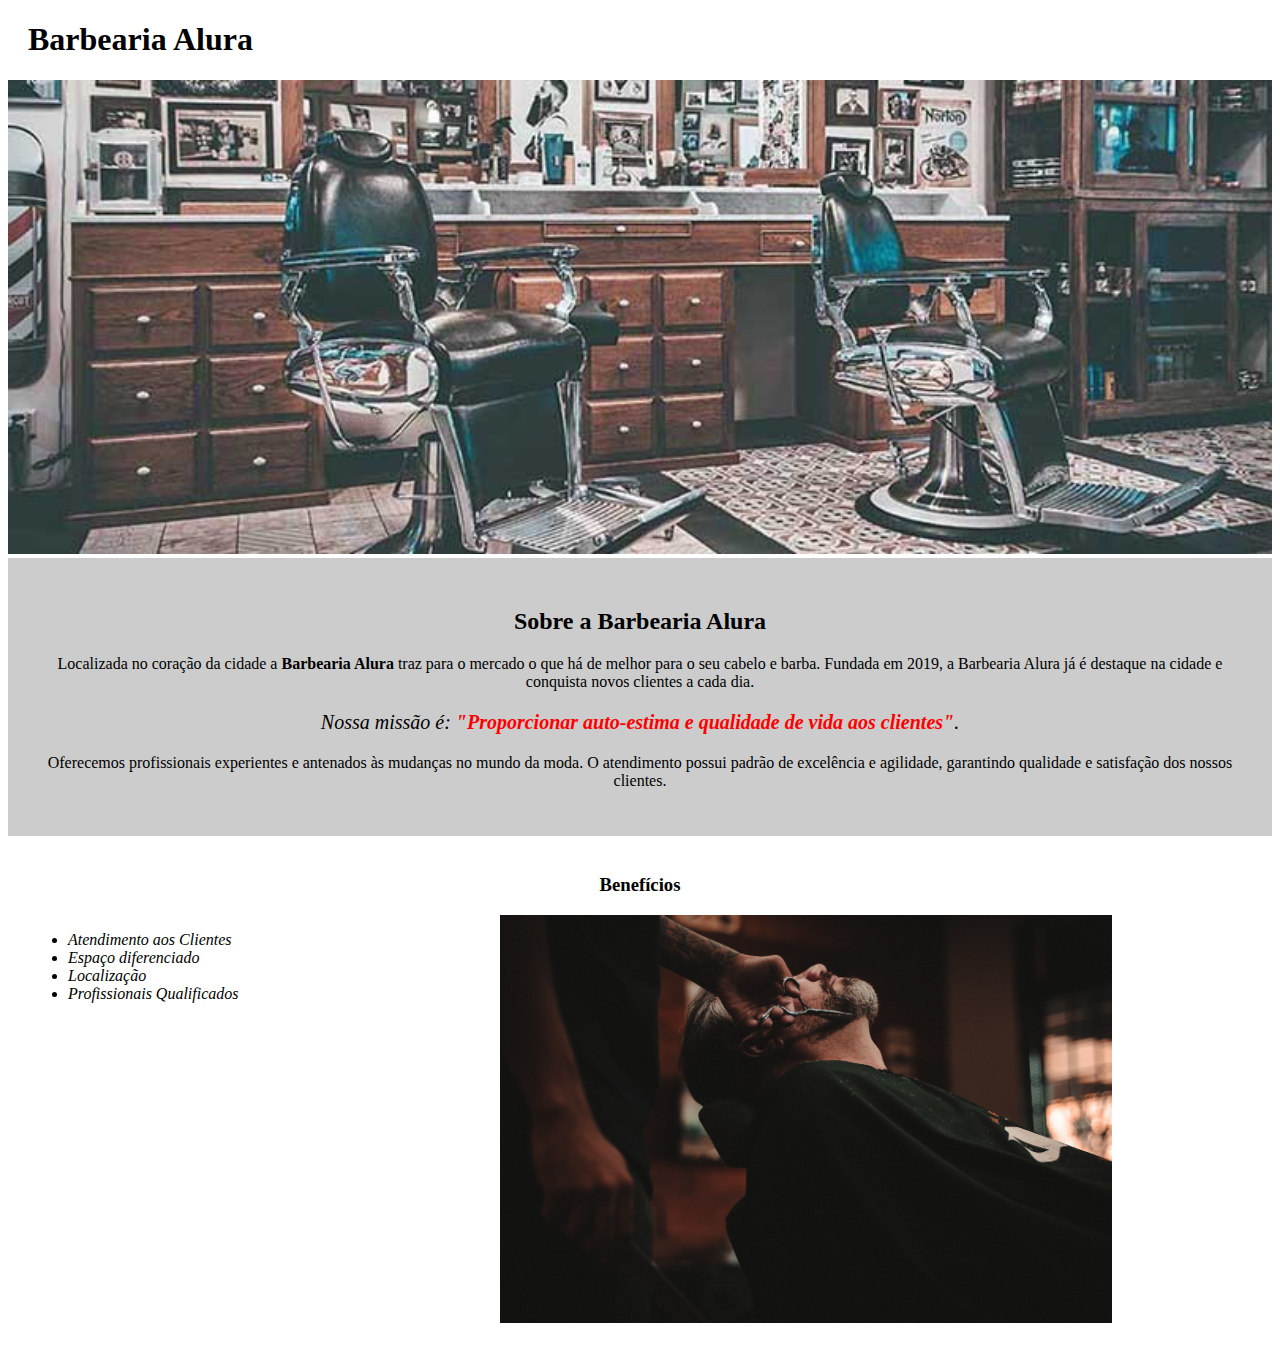
==== index.html @ 46bfe4bd "Add files via upload" ====
<!DOCTYPE html>
<html lang="pt-br">
	<head>
		<meta charset="UTF-8">
		<title>Barbearia Alura</title>
		<link rel="stylesheet" href="style.css">
	</head>

	<body>
		<header>
			<h1 class="titulo-principal">Barbearia Alura</h1>
		</header>
		<img id="banner" src="banner.jpg">
		<div class="principal">
			<h2 class="titulo-centralizado">Sobre a Barbearia Alura</h2>
	 
			<p>Localizada no coração da cidade a <strong>Barbearia Alura</strong> traz para o mercado o que há de melhor para o seu cabelo e barba. Fundada em 2019, a Barbearia Alura já é destaque na cidade e conquista novos clientes a cada dia.</p>

			<p id="missao"><em>Nossa missão é: <strong>"Proporcionar auto-estima e qualidade de vida aos clientes"</strong>.</em></p>

			<p>Oferecemos profissionais experientes e antenados às mudanças no mundo da moda. O atendimento possui padrão de excelência e agilidade, garantindo qualidade e satisfação dos nossos clientes.</p>
		</div>

		<div class="beneficios">
			<h3 class="titulo-centralizado">Benefícios</h3>

			<ul>
				<li class="itens">Atendimento aos Clientes</li>
				<li class="itens">Espaço diferenciado</li>
				<li class="itens">Localização</li>
				<li class="itens">Profissionais Qualificados</li>
			</ul>

			<img src="beneficios.jpg" class="imagembeneficios">
		</div>
	</body>
</html>
---- style.css ----
#banner {
	width:100%;
}

.principal{
	background: #CCCCCC;
	padding: 30px;
}

.titulo-principal {
	padding-left: 20px;
}

.titulo-centralizado {
	text-align: center
}

p {
	text-align: center;
}

#missao {
	font-size: 20px
}

em strong {
	color: #FF0000;
}

.itens {
	font-style: italic
}

.beneficios {
	background: #FFFFFF;
	padding: 20px;
}

ul {
	display: inline-block;
	vertical-align: top;
	width: 20%;
	margin-right: 15%;
}

.imagembeneficios {
	width: 50%;
}
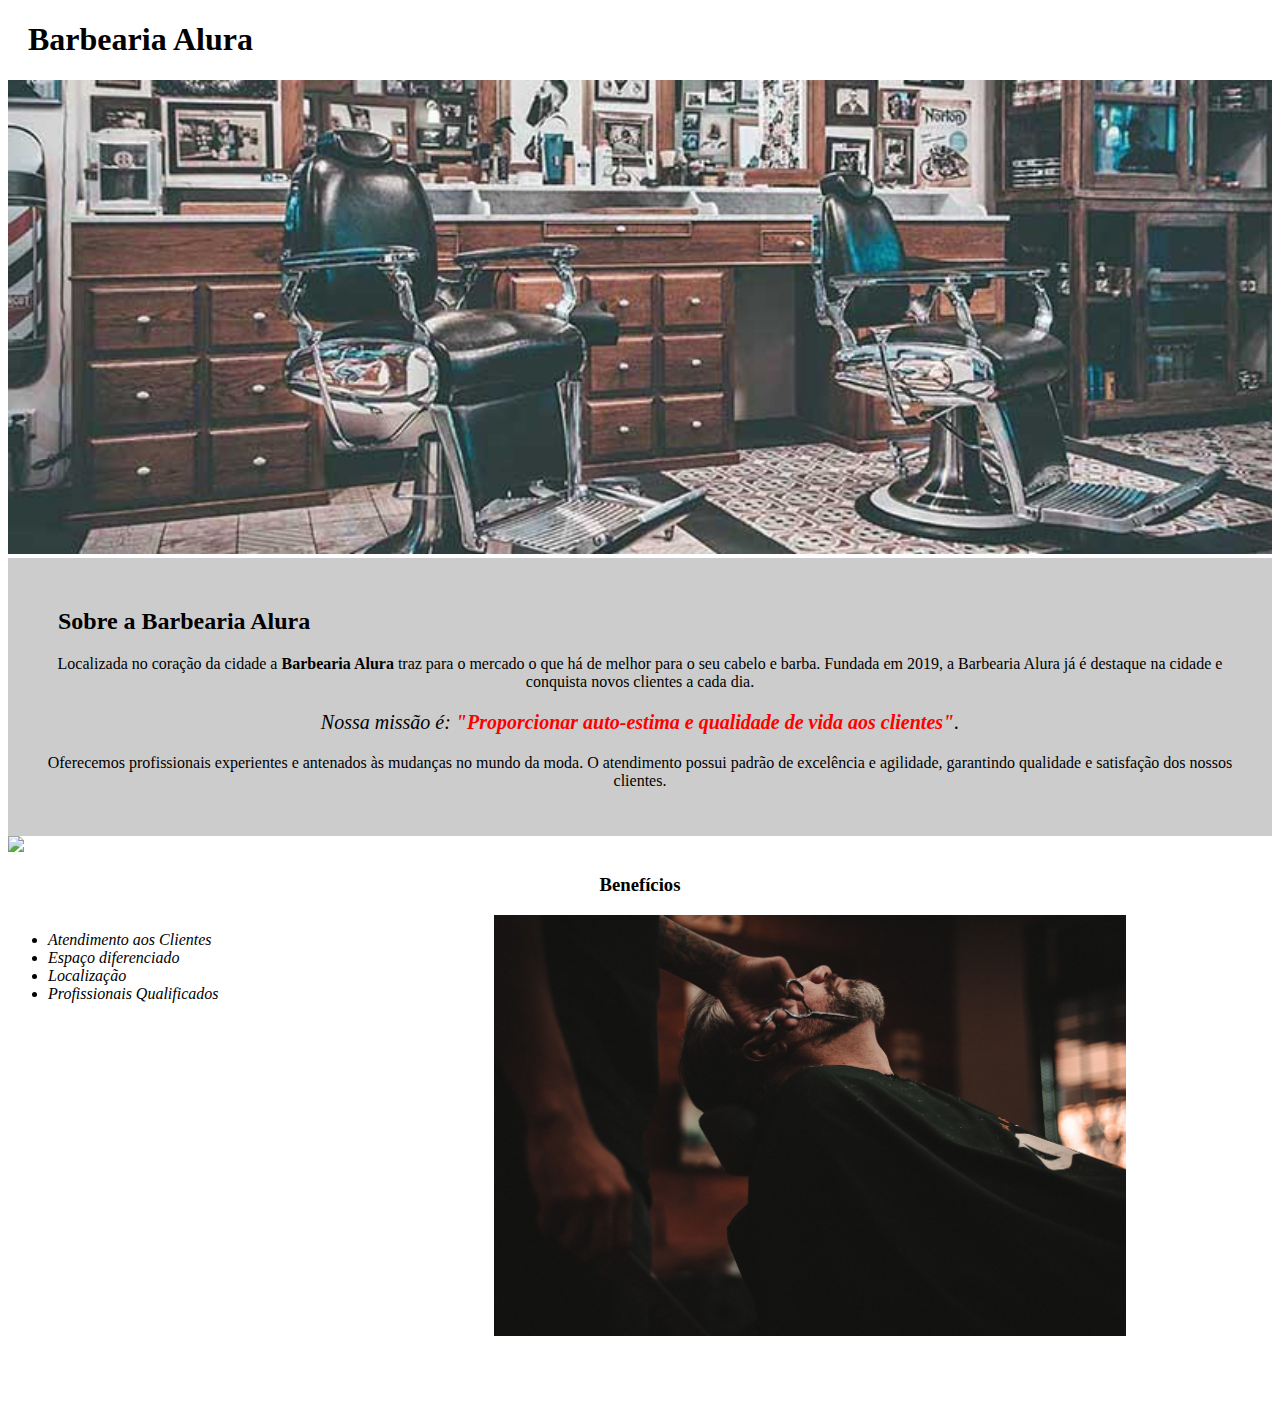
==== commit 21a47540: "." ====
--- a/index.html
+++ b/index.html
@@ -12,7 +12,7 @@
 		</header>
 		<img id="banner" src="banner.jpg">
 		<div class="principal">
-			<h2 class="titulo-centralizado">Sobre a Barbearia Alura</h2>
+			<h2 class="titulo-principal">Sobre a Barbearia Alura</h2>
 	 
 			<p>Localizada no coração da cidade a <strong>Barbearia Alura</strong> traz para o mercado o que há de melhor para o seu cabelo e barba. Fundada em 2019, a Barbearia Alura já é destaque na cidade e conquista novos clientes a cada dia.</p>
 
@@ -20,8 +20,8 @@
 
 			<p>Oferecemos profissionais experientes e antenados às mudanças no mundo da moda. O atendimento possui padrão de excelência e agilidade, garantindo qualidade e satisfação dos nossos clientes.</p>
 		</div>
-
-		<div class="beneficios">
+        <img class="banner" src="banner.jpg>"
+		<section class="beneficios">
 			<h3 class="titulo-centralizado">Benefícios</h3>
 
 			<ul>
@@ -33,5 +33,9 @@
 
 			<img src="beneficios.jpg" class="imagembeneficios">
 		</div>
+		<footer>
+			<img scr="logo-branco.png">
+			<P class="copyright">&copy; criado por Yasmim - 2025</P> 
+			</footer>
 	</body>
 </html>--- a/style.css
+++ b/style.css
@@ -1,3 +1,5 @@
+@import url(produtos.css);
+
 #banner {
 	width:100%;
 }
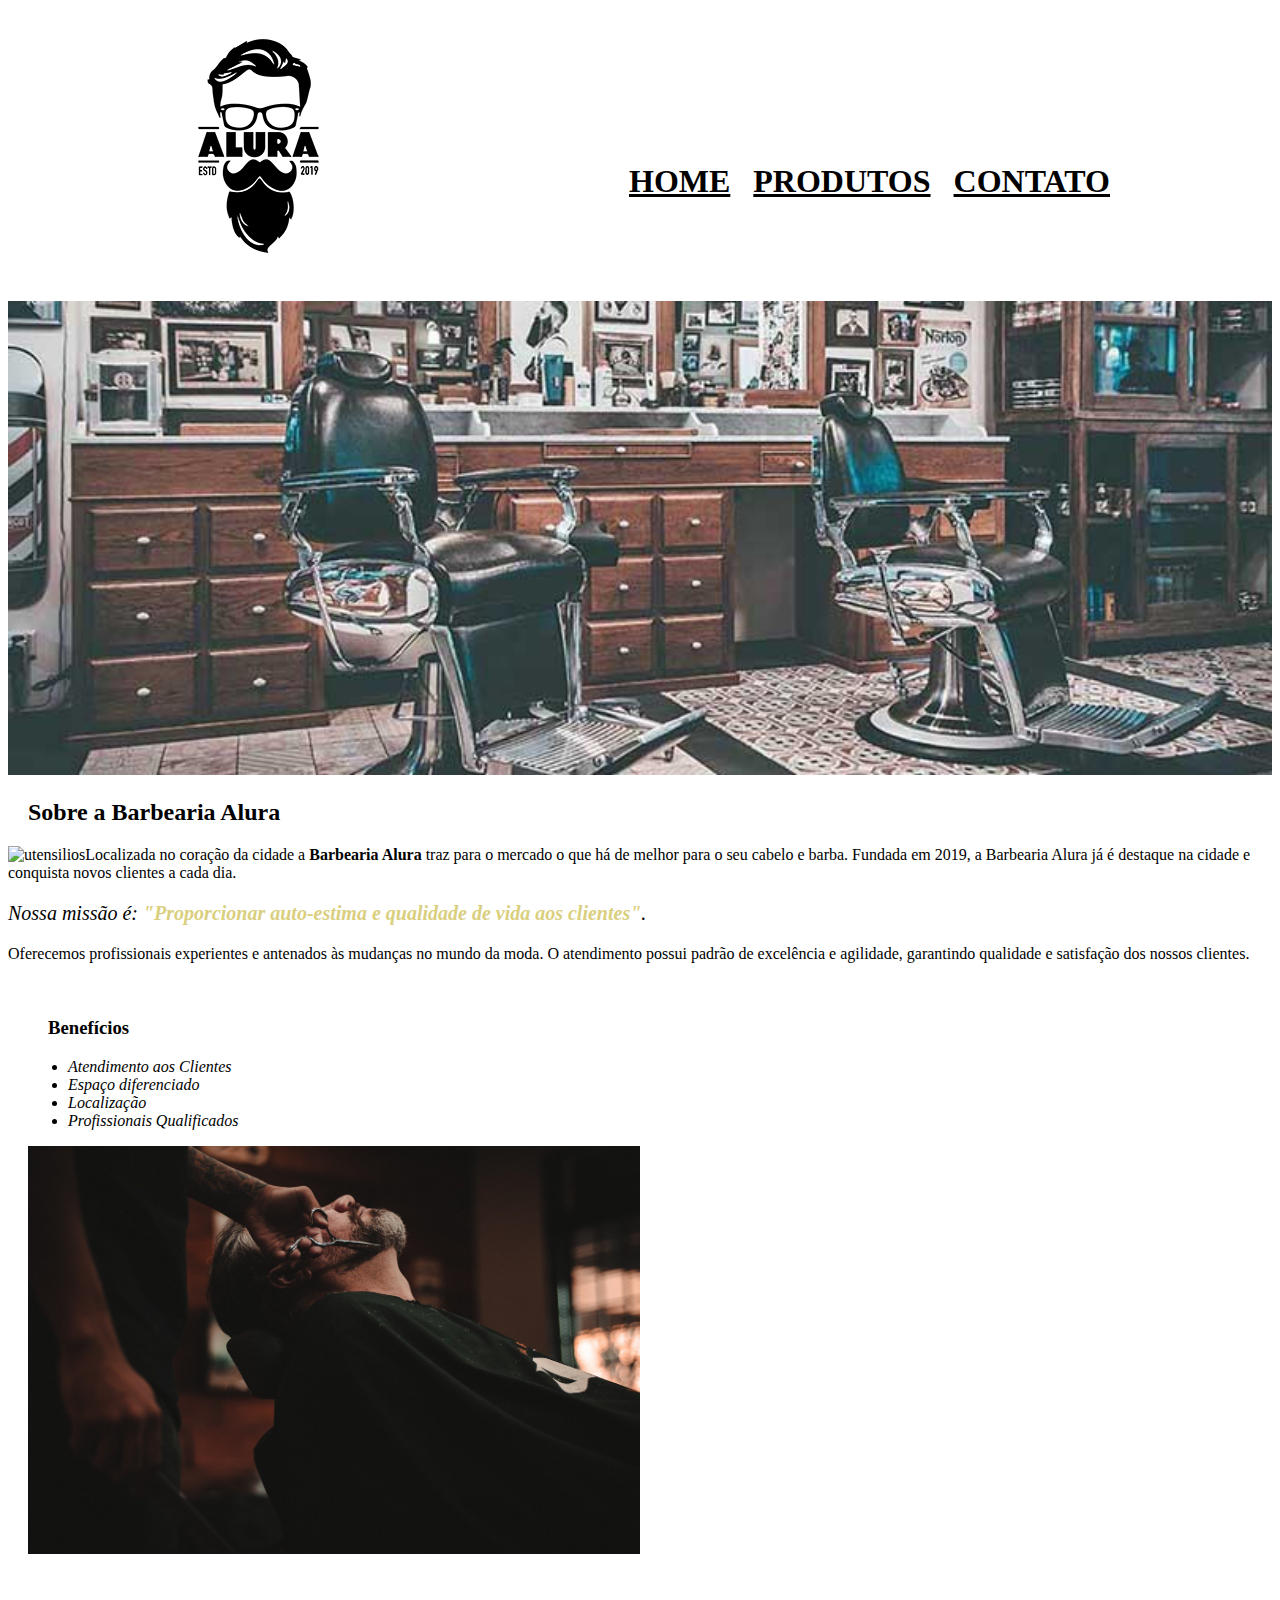
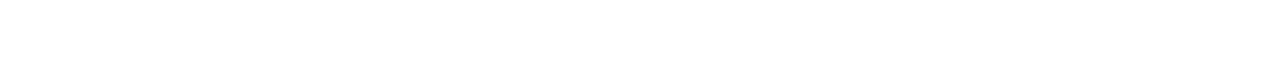
==== commit 2ce1d8e0: "." ====
--- a/index.html
+++ b/index.html
@@ -8,21 +8,36 @@
 
 	<body>
 		<header>
-			<h1 class="titulo-principal">Barbearia Alura</h1>
+		<div class="caixa">
+			<h1><img src="logo.png"</h1>
+
+			<nav>
+				<ul>
+					<li><a href="index.html">Home</a></li>
+					<li><a href="index.html">Produtos</a></li>
+					<li><a href="index.html">Contato</a></li>
+				</ul>
+			</nav>
+			</div>
 		</header>
+
 		<img id="banner" src="banner.jpg">
-		<div class="principal">
+
+		<main>
+			
+		<section class="principal">
 			<h2 class="titulo-principal">Sobre a Barbearia Alura</h2>
-	 
+	 <img class="utensilios" src="utensilios.jpg" alt="utensilios"
 			<p>Localizada no coração da cidade a <strong>Barbearia Alura</strong> traz para o mercado o que há de melhor para o seu cabelo e barba. Fundada em 2019, a Barbearia Alura já é destaque na cidade e conquista novos clientes a cada dia.</p>
 
 			<p id="missao"><em>Nossa missão é: <strong>"Proporcionar auto-estima e qualidade de vida aos clientes"</strong>.</em></p>
 
 			<p>Oferecemos profissionais experientes e antenados às mudanças no mundo da moda. O atendimento possui padrão de excelência e agilidade, garantindo qualidade e satisfação dos nossos clientes.</p>
-		</div>
-        <img class="banner" src="banner.jpg>"
+		</section>
+
+    
 		<section class="beneficios">
-			<h3 class="titulo-centralizado">Benefícios</h3>
+			<h3 class="titulo-principal">Benefícios</h3>
 
 			<ul>
 				<li class="itens">Atendimento aos Clientes</li>
@@ -32,7 +47,8 @@
 			</ul>
 
 			<img src="beneficios.jpg" class="imagembeneficios">
-		</div>
+		</section>
+	</main>
 		<footer>
 			<img scr="logo-branco.png">
 			<P class="copyright">&copy; criado por Yasmim - 2025</P> 
--- a/style.css
+++ b/style.css
@@ -4,21 +4,8 @@
 	width:100%;
 }
 
-.principal{
-	background: #CCCCCC;
-	padding: 30px;
-}
-
 .titulo-principal {
 	padding-left: 20px;
-}
-
-.titulo-centralizado {
-	text-align: center
-}
-
-p {
-	text-align: center;
 }
 
 #missao {
@@ -26,7 +13,7 @@
 }
 
 em strong {
-	color: #FF0000;
+	color: #dacf7e;
 }
 
 .itens {
@@ -38,13 +25,6 @@
 	padding: 20px;
 }
 
-ul {
-	display: inline-block;
-	vertical-align: top;
-	width: 20%;
-	margin-right: 15%;
-}
-
 .imagembeneficios {
 	width: 50%;
 }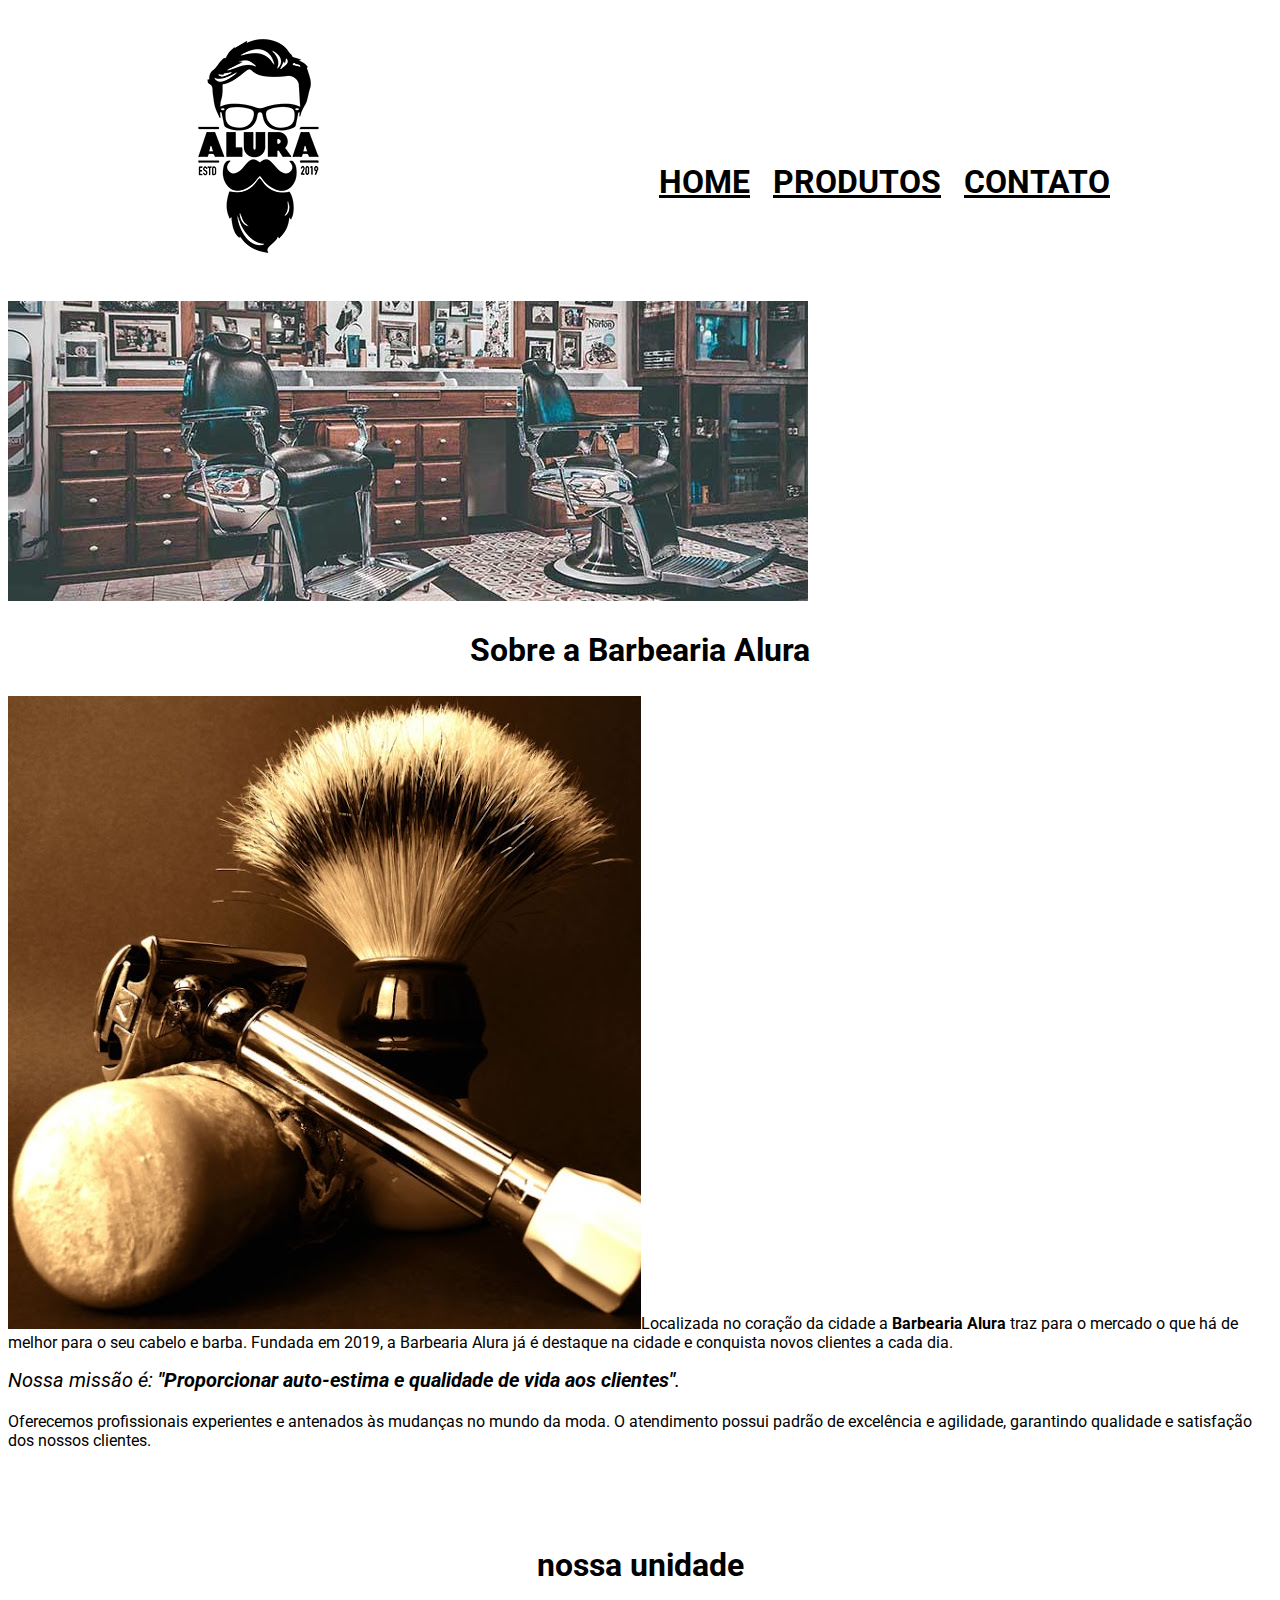
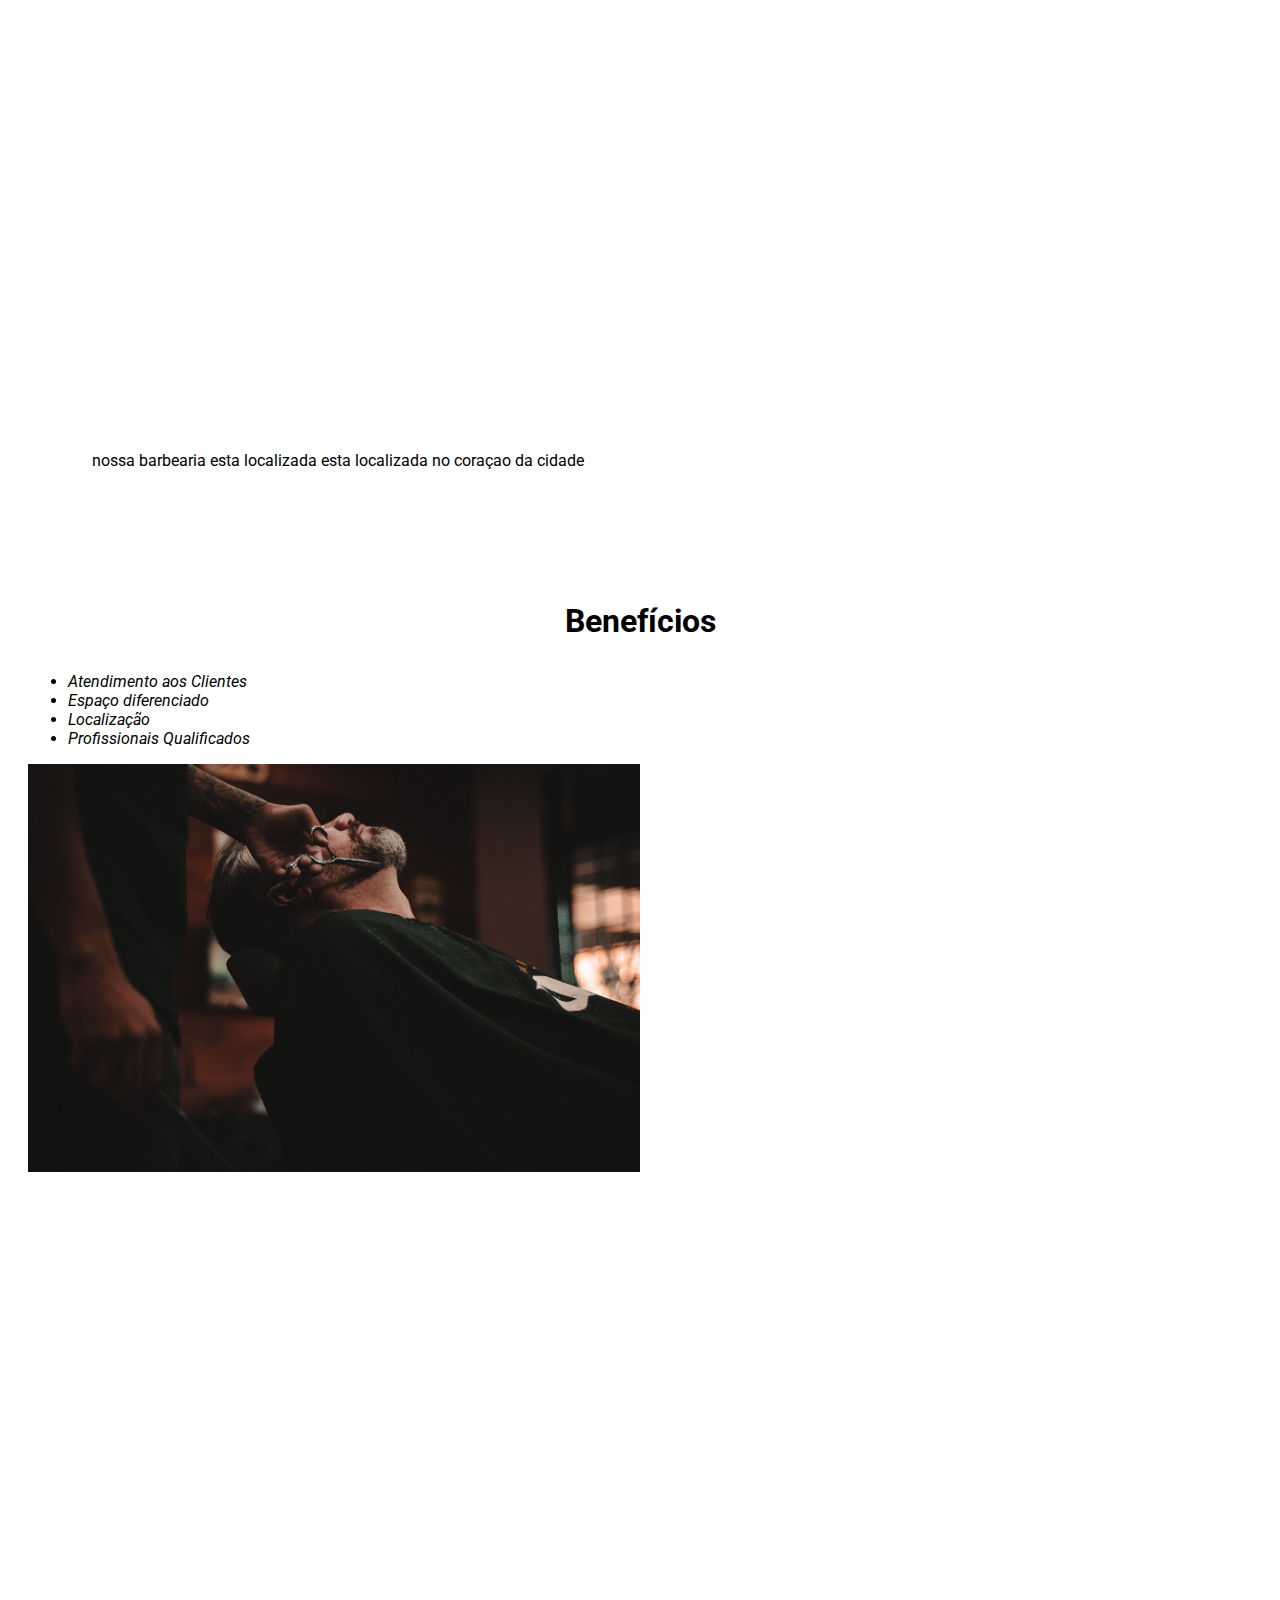
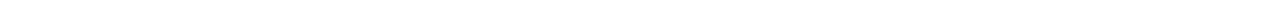
==== commit baa78c6f: "." ====
--- a/index.html
+++ b/index.html
@@ -3,7 +3,15 @@
 	<head>
 		<meta charset="UTF-8">
 		<title>Barbearia Alura</title>
+		<!--pre conexao da fonte-->
 		<link rel="stylesheet" href="style.css">
+		<link rel="stylesheet" href="style.css">
+		<!--fonte importada-->
+		<link rel="preconnect" href="https://fonts.googleapis.com">
+		<!-- estilos -->
+<link rel="preconnect" href="https://fonts.gstatic.com" crossorigin>
+<link href="https://fonts.googleapis.com/css2?family=Roboto:ital,wght@0,100..900;1,100..900&display=swap" rel="stylesheet">
+		
 	</head>
 
 	<body>
@@ -24,7 +32,6 @@
 		<img id="banner" src="banner.jpg">
 
 		<main>
-			
 		<section class="principal">
 			<h2 class="titulo-principal">Sobre a Barbearia Alura</h2>
 	 <img class="utensilios" src="utensilios.jpg" alt="utensilios"
@@ -34,8 +41,13 @@
 
 			<p>Oferecemos profissionais experientes e antenados às mudanças no mundo da moda. O atendimento possui padrão de excelência e agilidade, garantindo qualidade e satisfação dos nossos clientes.</p>
 		</section>
+<section class="mapa">
+	<h3 class="titulo-principal">nossa unidade</h3>
+	<P>nossa barbearia esta localizada esta localizada no coraçao da cidade <iframe src="https://www.google.com/maps/embed?pb=!1m18!1m12!1m3!1d3223.0524074650593!2d-115.19734252474443!3d36.1165809450659!2m3!1f0!2f0!3f0!3m2!1i1024!2i768!4f13.1!3m3!1m2!1s0x80c8c69ee4a524a7%3A0x6140623a5f6c0a6f!2sHaircutz%20Dont%20Lie%20Barbershop%20inside%20Gold%20Coast%20Casino!5e0!3m2!1spt-BR!2sbr!4v1743503957793!5m2!1spt-BR!2sbr" width="600" height="450" style="border:0;" allowfullscreen="" loading="lazy" referrerpolicy="no-referrer-when-downgrade"></iframe></P>
 
-    
+</section>
+
+
 		<section class="beneficios">
 			<h3 class="titulo-principal">Benefícios</h3>
 
@@ -45,11 +57,14 @@
 				<li class="itens">Localização</li>
 				<li class="itens">Profissionais Qualificados</li>
 			</ul>
+	
+			<img src="beneficios.jpg" class="imagembeneficios">
 
-			<img src="beneficios.jpg" class="imagembeneficios">
+			<div class="video"></div>
+			<iframe width="560" height="315" src="https://www.youtube.com/embed/wcVVXUV0YUY?si=FsuTn0OCregADVF-" title="YouTube video player" frameborder="0" allow="accelerometer; autoplay; clipboard-write; encrypted-media; gyroscope; picture-in-picture; web-share" referrerpolicy="strict-origin-when-cross-origin" allowfullscreen></iframe></div>
 		</section>
 	</main>
-		<footer>
+		<footer> 
 			<img scr="logo-branco.png">
 			<P class="copyright">&copy; criado por Yasmim - 2025</P> 
 			</footer>
--- a/style.css
+++ b/style.css
@@ -1,23 +1,47 @@
 @import url(produtos.css);
 
-#banner {
+body{
+	font-family: 'Roboto', sans-serif;
+}
+.banner {
 	width:100%;
 }
 
 .titulo-principal {
-	padding-left: 20px;
+	text-align: center;
+	font-size: 2em;
+	margin: 0 0 iem;
+	clear: left;
+}
+
+.principal p{
+margin: 0 0 1em;
+}
+
+.principal strong{
+	font-weight: bold;
+}
+
+.principal em{
+	font-style: italic;
 }
 
 #missao {
 	font-size: 20px
 }
 
-em strong {
-	color: #dacf7e;
+.utesilios {
+	width: 120px;
+	float: left;
+	margin: 0 0 20px 20px 0;
+}
+
+.imagembeneficios {
+	width: 50%;
 }
 
 .itens {
-	font-style: italic
+	font-style: italic;
 }
 
 .beneficios {
@@ -25,6 +49,17 @@
 	padding: 20px;
 }
 
-.imagembeneficios {
-	width: 50%;
-}+.mapa{
+	padding: 3em 0;
+}
+
+.mapa p{
+	margin: 0 0 2em;
+	text-align: center;
+}
+
+.video{
+	width: 500px;
+	margin: 1em auto;
+}
+
--- a/style.css
+++ b/style.css
@@ -1,23 +1,47 @@
 @import url(produtos.css);
 
-#banner {
+body{
+	font-family: 'Roboto', sans-serif;
+}
+.banner {
 	width:100%;
 }
 
 .titulo-principal {
-	padding-left: 20px;
+	text-align: center;
+	font-size: 2em;
+	margin: 0 0 iem;
+	clear: left;
+}
+
+.principal p{
+margin: 0 0 1em;
+}
+
+.principal strong{
+	font-weight: bold;
+}
+
+.principal em{
+	font-style: italic;
 }
 
 #missao {
 	font-size: 20px
 }
 
-em strong {
-	color: #dacf7e;
+.utesilios {
+	width: 120px;
+	float: left;
+	margin: 0 0 20px 20px 0;
+}
+
+.imagembeneficios {
+	width: 50%;
 }
 
 .itens {
-	font-style: italic
+	font-style: italic;
 }
 
 .beneficios {
@@ -25,6 +49,17 @@
 	padding: 20px;
 }
 
-.imagembeneficios {
-	width: 50%;
-}+.mapa{
+	padding: 3em 0;
+}
+
+.mapa p{
+	margin: 0 0 2em;
+	text-align: center;
+}
+
+.video{
+	width: 500px;
+	margin: 1em auto;
+}
+
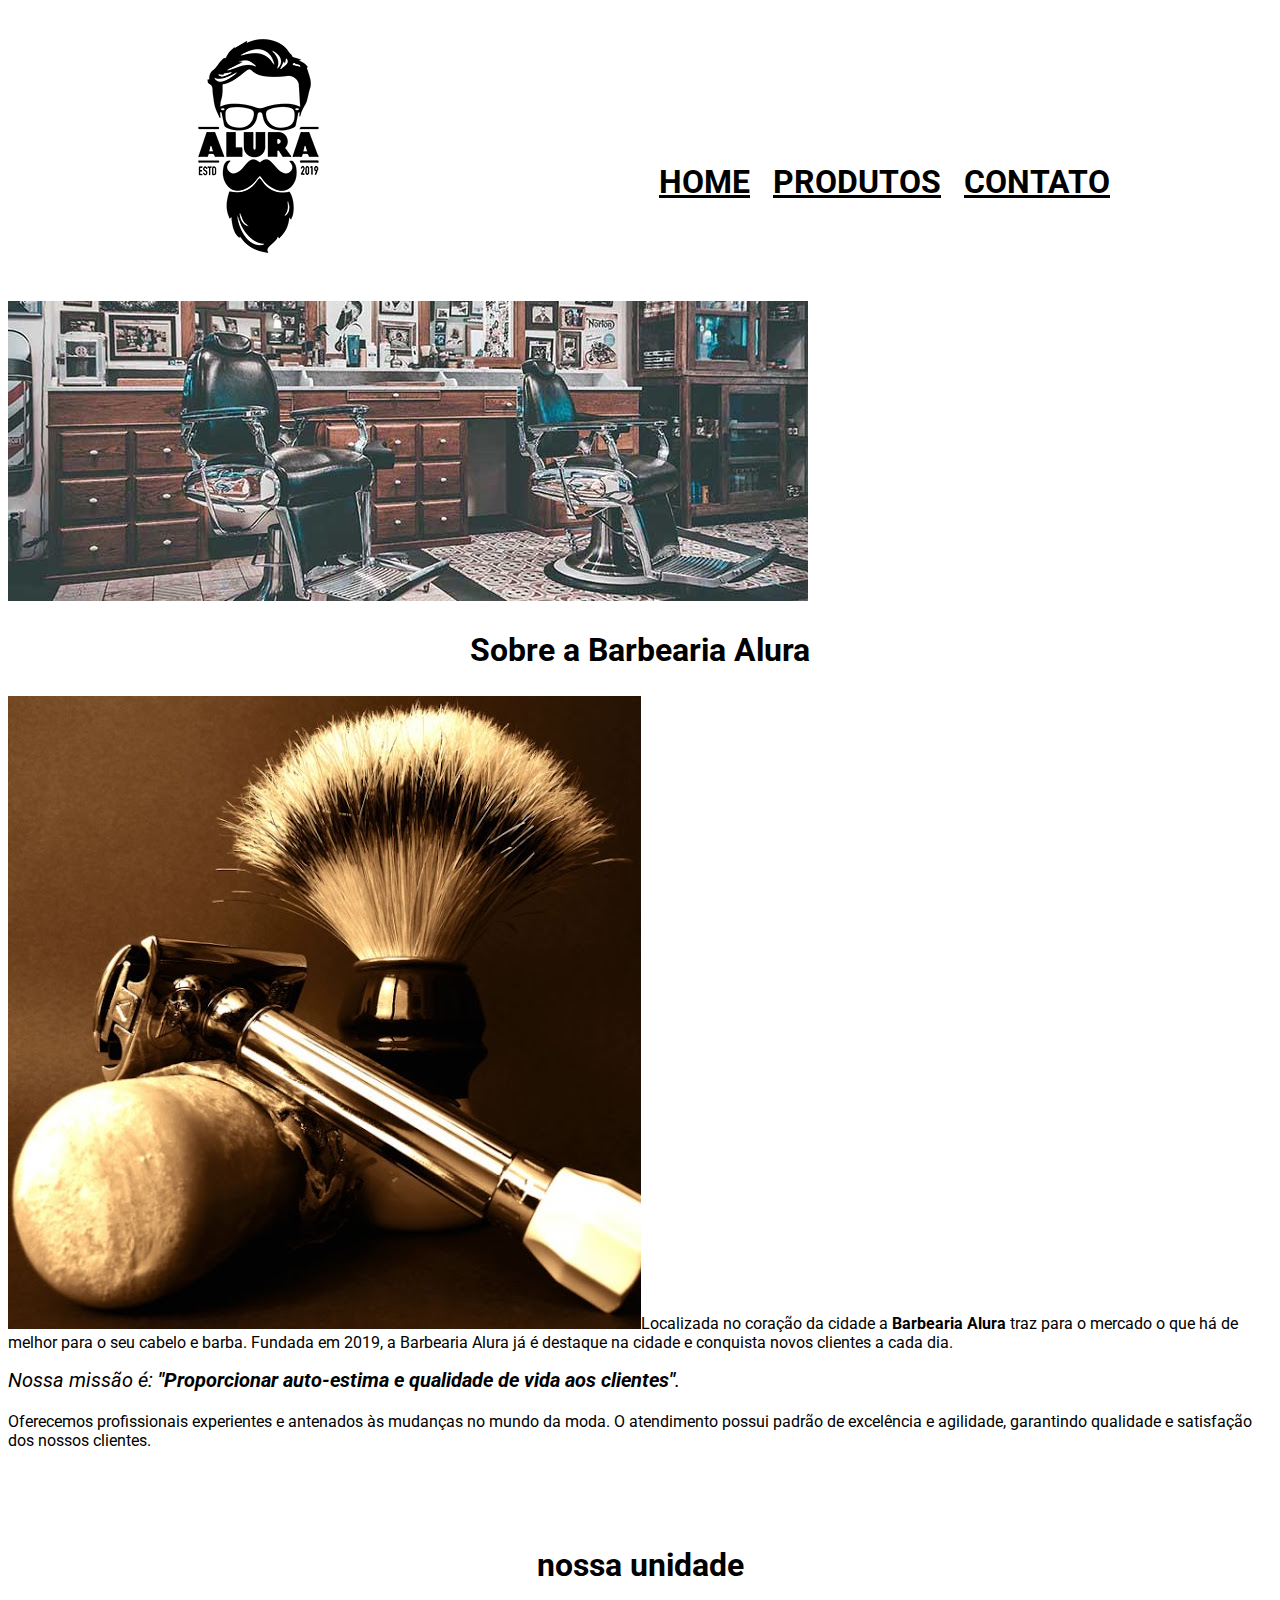
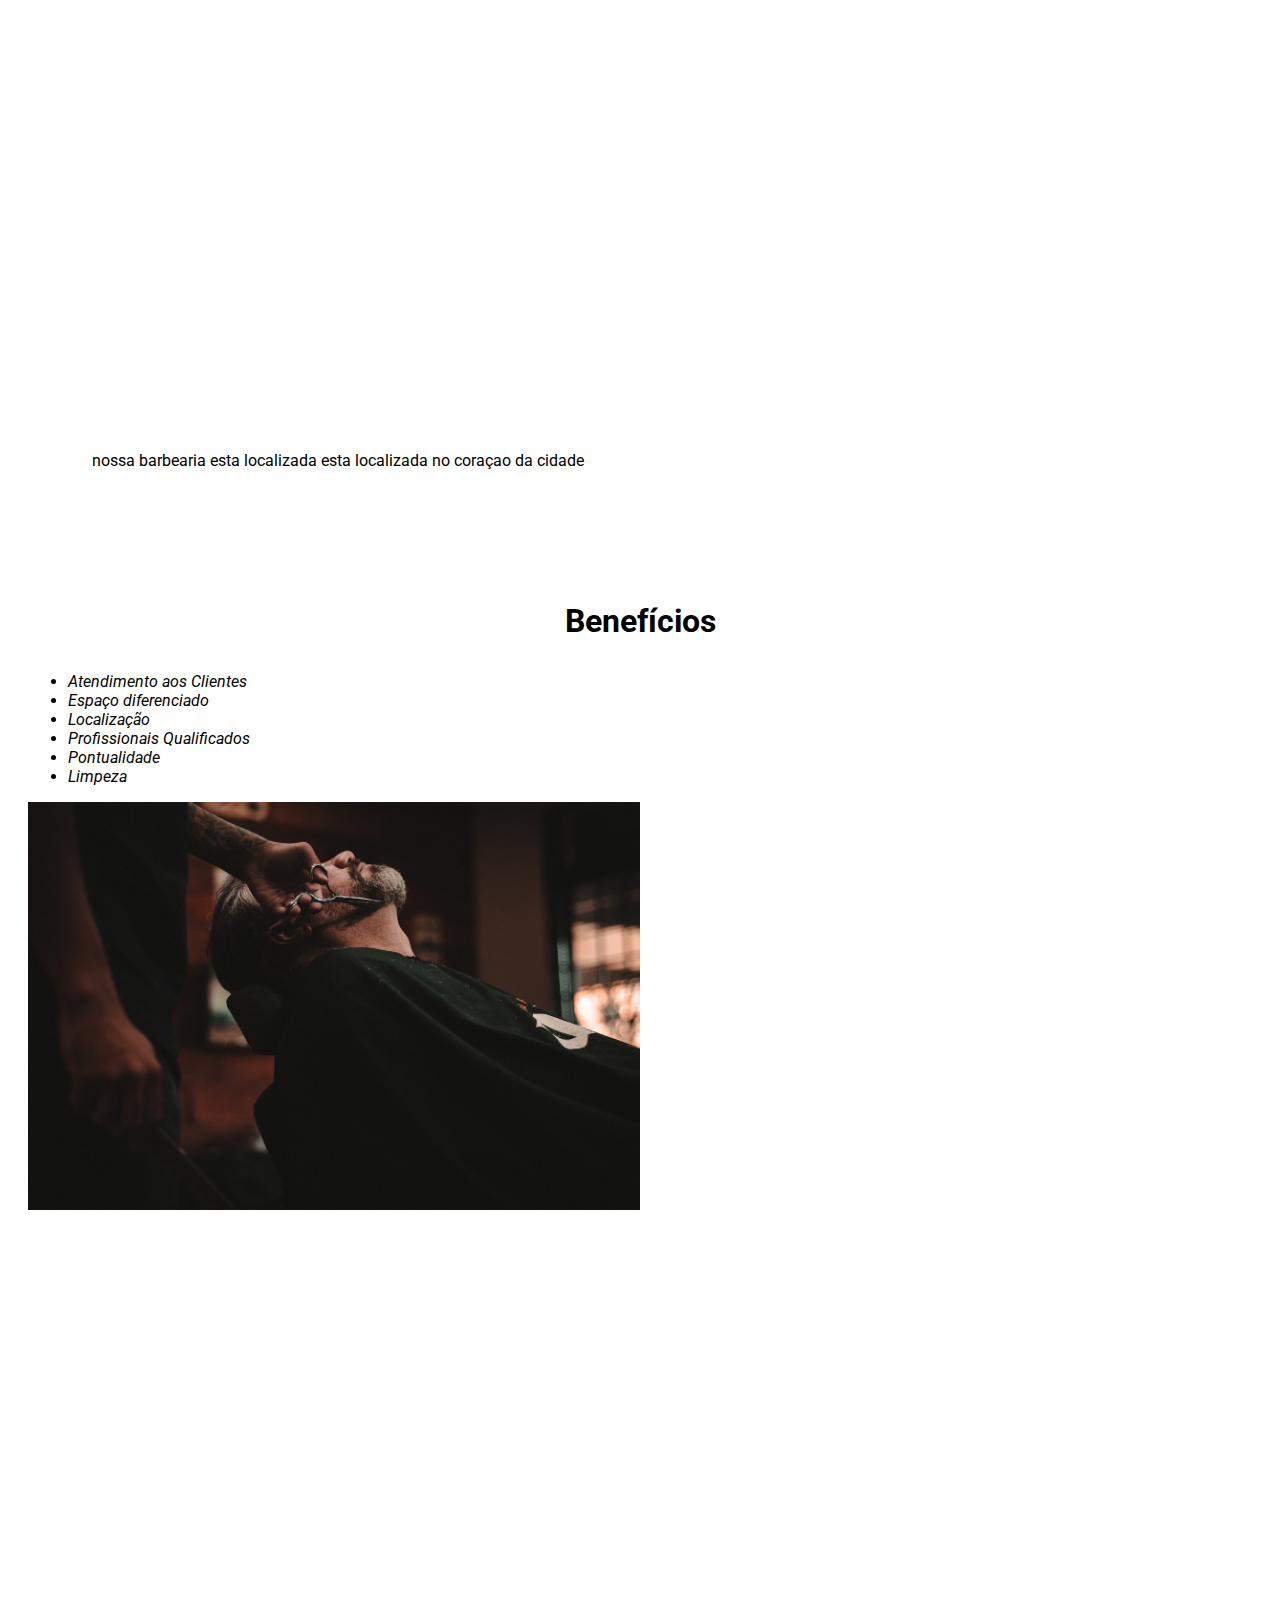
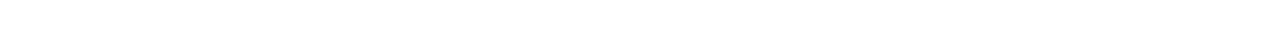
==== commit 9e447caa: "." ====
--- a/index.html
+++ b/index.html
@@ -50,16 +50,18 @@
 
 		<section class="beneficios">
 			<h3 class="titulo-principal">Benefícios</h3>
-
+<div class="lista-beneficios">
 			<ul>
 				<li class="itens">Atendimento aos Clientes</li>
 				<li class="itens">Espaço diferenciado</li>
 				<li class="itens">Localização</li>
 				<li class="itens">Profissionais Qualificados</li>
+				<li class="itens">Pontualidade</li>
+				<li class="itens">Limpeza</li>
 			</ul>
 	
 			<img src="beneficios.jpg" class="imagembeneficios">
-
+		</div>
 			<div class="video"></div>
 			<iframe width="560" height="315" src="https://www.youtube.com/embed/wcVVXUV0YUY?si=FsuTn0OCregADVF-" title="YouTube video player" frameborder="0" allow="accelerometer; autoplay; clipboard-write; encrypted-media; gyroscope; picture-in-picture; web-share" referrerpolicy="strict-origin-when-cross-origin" allowfullscreen></iframe></div>
 		</section>
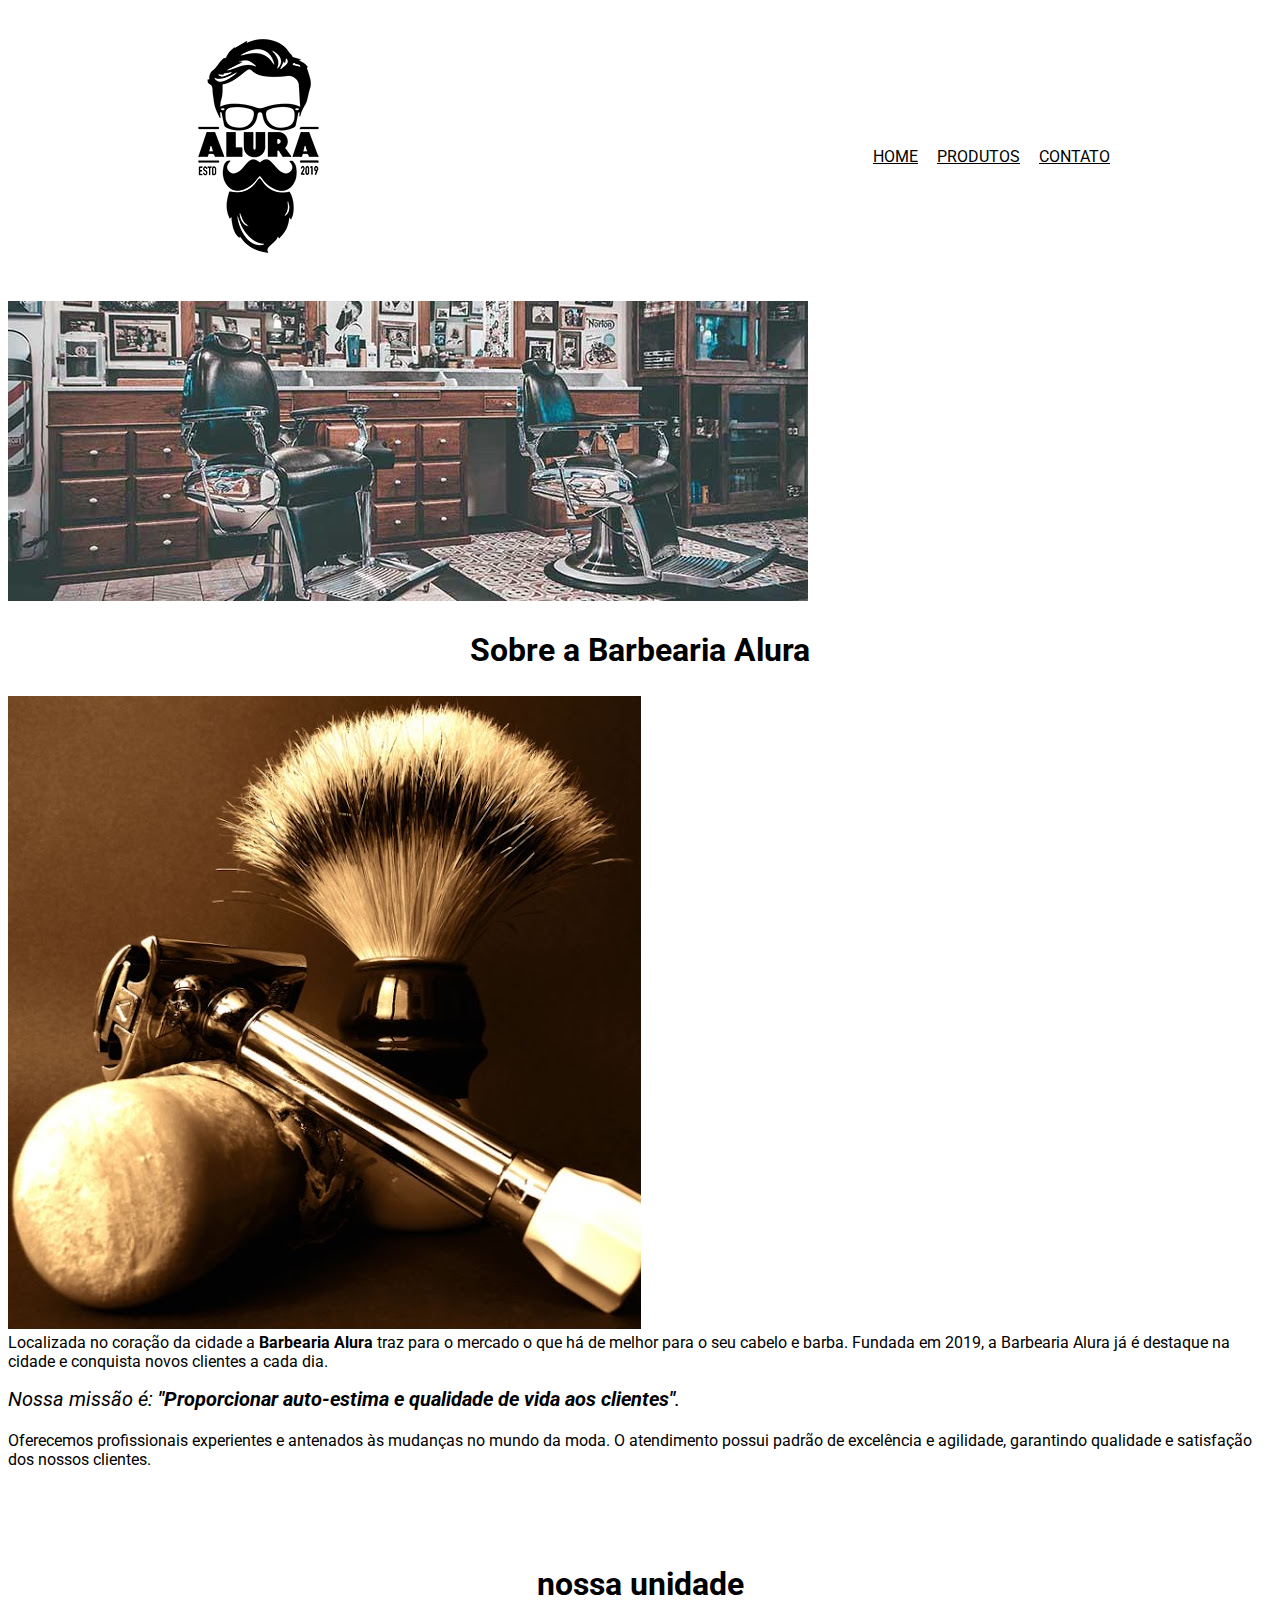
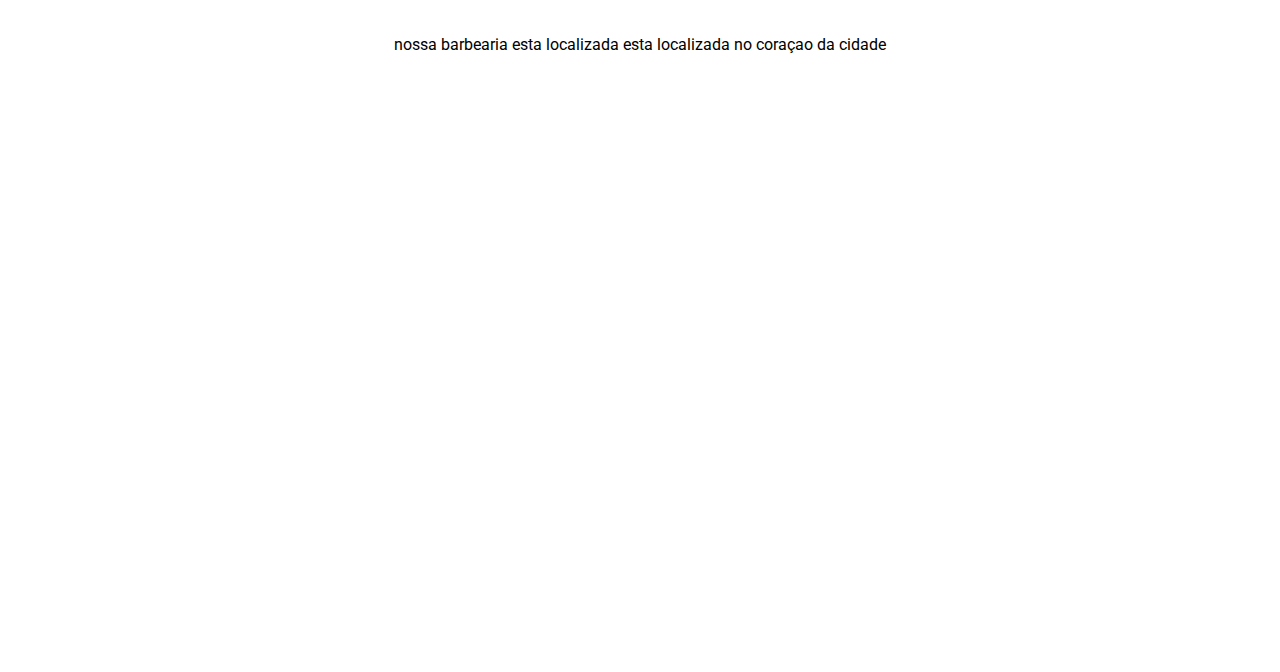
==== commit 2a022cf4: "." ====
--- a/index.html
+++ b/index.html
@@ -4,20 +4,19 @@
 		<meta charset="UTF-8">
 		<title>Barbearia Alura</title>
 		<!--pre conexao da fonte-->
-		<link rel="stylesheet" href="style.css">
-		<link rel="stylesheet" href="style.css">
-		<!--fonte importada-->
 		<link rel="preconnect" href="https://fonts.googleapis.com">
+		<link rel="preconnect" href="https://fonts.gstatic.com"crossorigin>
+        <!--fonte importada-->
+		<link href="https://fonts.googleapis.com/css2?family=Roboto:ital,wght@0,100..900;1,100..900&display=swap" rel="stylesheet">
 		<!-- estilos -->
-<link rel="preconnect" href="https://fonts.gstatic.com" crossorigin>
-<link href="https://fonts.googleapis.com/css2?family=Roboto:ital,wght@0,100..900;1,100..900&display=swap" rel="stylesheet">
-		
+<link rel="stylesheet" href="style.css">
+<link rel="stylesheet" href="style.css">
 	</head>
 
 	<body>
 		<header>
 		<div class="caixa">
-			<h1><img src="logo.png"</h1>
+		<h1><img src="logo.png"></h1>
 
 			<nav>
 				<ul>
@@ -34,23 +33,25 @@
 		<main>
 		<section class="principal">
 			<h2 class="titulo-principal">Sobre a Barbearia Alura</h2>
-	 <img class="utensilios" src="utensilios.jpg" alt="utensilios"
+	 <img class="utensilios" src="utensilios.jpg" alt="utensilios">
 			<p>Localizada no coração da cidade a <strong>Barbearia Alura</strong> traz para o mercado o que há de melhor para o seu cabelo e barba. Fundada em 2019, a Barbearia Alura já é destaque na cidade e conquista novos clientes a cada dia.</p>
 
 			<p id="missao"><em>Nossa missão é: <strong>"Proporcionar auto-estima e qualidade de vida aos clientes"</strong>.</em></p>
 
 			<p>Oferecemos profissionais experientes e antenados às mudanças no mundo da moda. O atendimento possui padrão de excelência e agilidade, garantindo qualidade e satisfação dos nossos clientes.</p>
 		</section>
+
 <section class="mapa">
 	<h3 class="titulo-principal">nossa unidade</h3>
-	<P>nossa barbearia esta localizada esta localizada no coraçao da cidade <iframe src="https://www.google.com/maps/embed?pb=!1m18!1m12!1m3!1d3223.0524074650593!2d-115.19734252474443!3d36.1165809450659!2m3!1f0!2f0!3f0!3m2!1i1024!2i768!4f13.1!3m3!1m2!1s0x80c8c69ee4a524a7%3A0x6140623a5f6c0a6f!2sHaircutz%20Dont%20Lie%20Barbershop%20inside%20Gold%20Coast%20Casino!5e0!3m2!1spt-BR!2sbr!4v1743503957793!5m2!1spt-BR!2sbr" width="600" height="450" style="border:0;" allowfullscreen="" loading="lazy" referrerpolicy="no-referrer-when-downgrade"></iframe></P>
+	<P>nossa barbearia esta localizada esta localizada no coraçao da cidade</P>
+		
+		<iframe src="https://www.google.com/maps/embed?pb=!1m18!1m12!1m3!1d3223.0524074650593!2d-115.19734252474443!3d36.1165809450659!2m3!1f0!2f0!3f0!3m2!1i1024!2i768!4f13.1!3m3!1m2!1s0x80c8c69ee4a524a7%3A0x6140623a5f6c0a6f!2sHaircutz%20Dont%20Lie%20Barbershop%20inside%20Gold%20Coast%20Casino!5e0!3m2!1spt-BR!2sbr!4v1743503957793!5m2!1spt-BR!2sbr" width="600" height="450" style="border:0;" allowfullscreen="" loading="lazy" referrerpolicy="no-referrer-when-downgrade"></iframe<
 
 </section>
 
-
 		<section class="beneficios">
 			<h3 class="titulo-principal">Benefícios</h3>
-<div class="lista-beneficios">
+>
 			<ul>
 				<li class="itens">Atendimento aos Clientes</li>
 				<li class="itens">Espaço diferenciado</li>
@@ -63,7 +64,8 @@
 			<img src="beneficios.jpg" class="imagembeneficios">
 		</div>
 			<div class="video"></div>
-			<iframe width="560" height="315" src="https://www.youtube.com/embed/wcVVXUV0YUY?si=FsuTn0OCregADVF-" title="YouTube video player" frameborder="0" allow="accelerometer; autoplay; clipboard-write; encrypted-media; gyroscope; picture-in-picture; web-share" referrerpolicy="strict-origin-when-cross-origin" allowfullscreen></iframe></div>
+			<iframe width="560" height="315" src="https://www.youtube.com/embed/wcVVXUV0YUY?si=FsuTn0OCregADVF-" title="YouTube video player" frameborder="0" allow="accelerometer; autoplay; clipboard-write; encrypted-media; gyroscope; picture-in-picture; web-share" referrerpolicy="strict-origin-when-cross-origin" allowfullscreen></iframe>
+		</div>
 		</section>
 	</main>
 		<footer> 
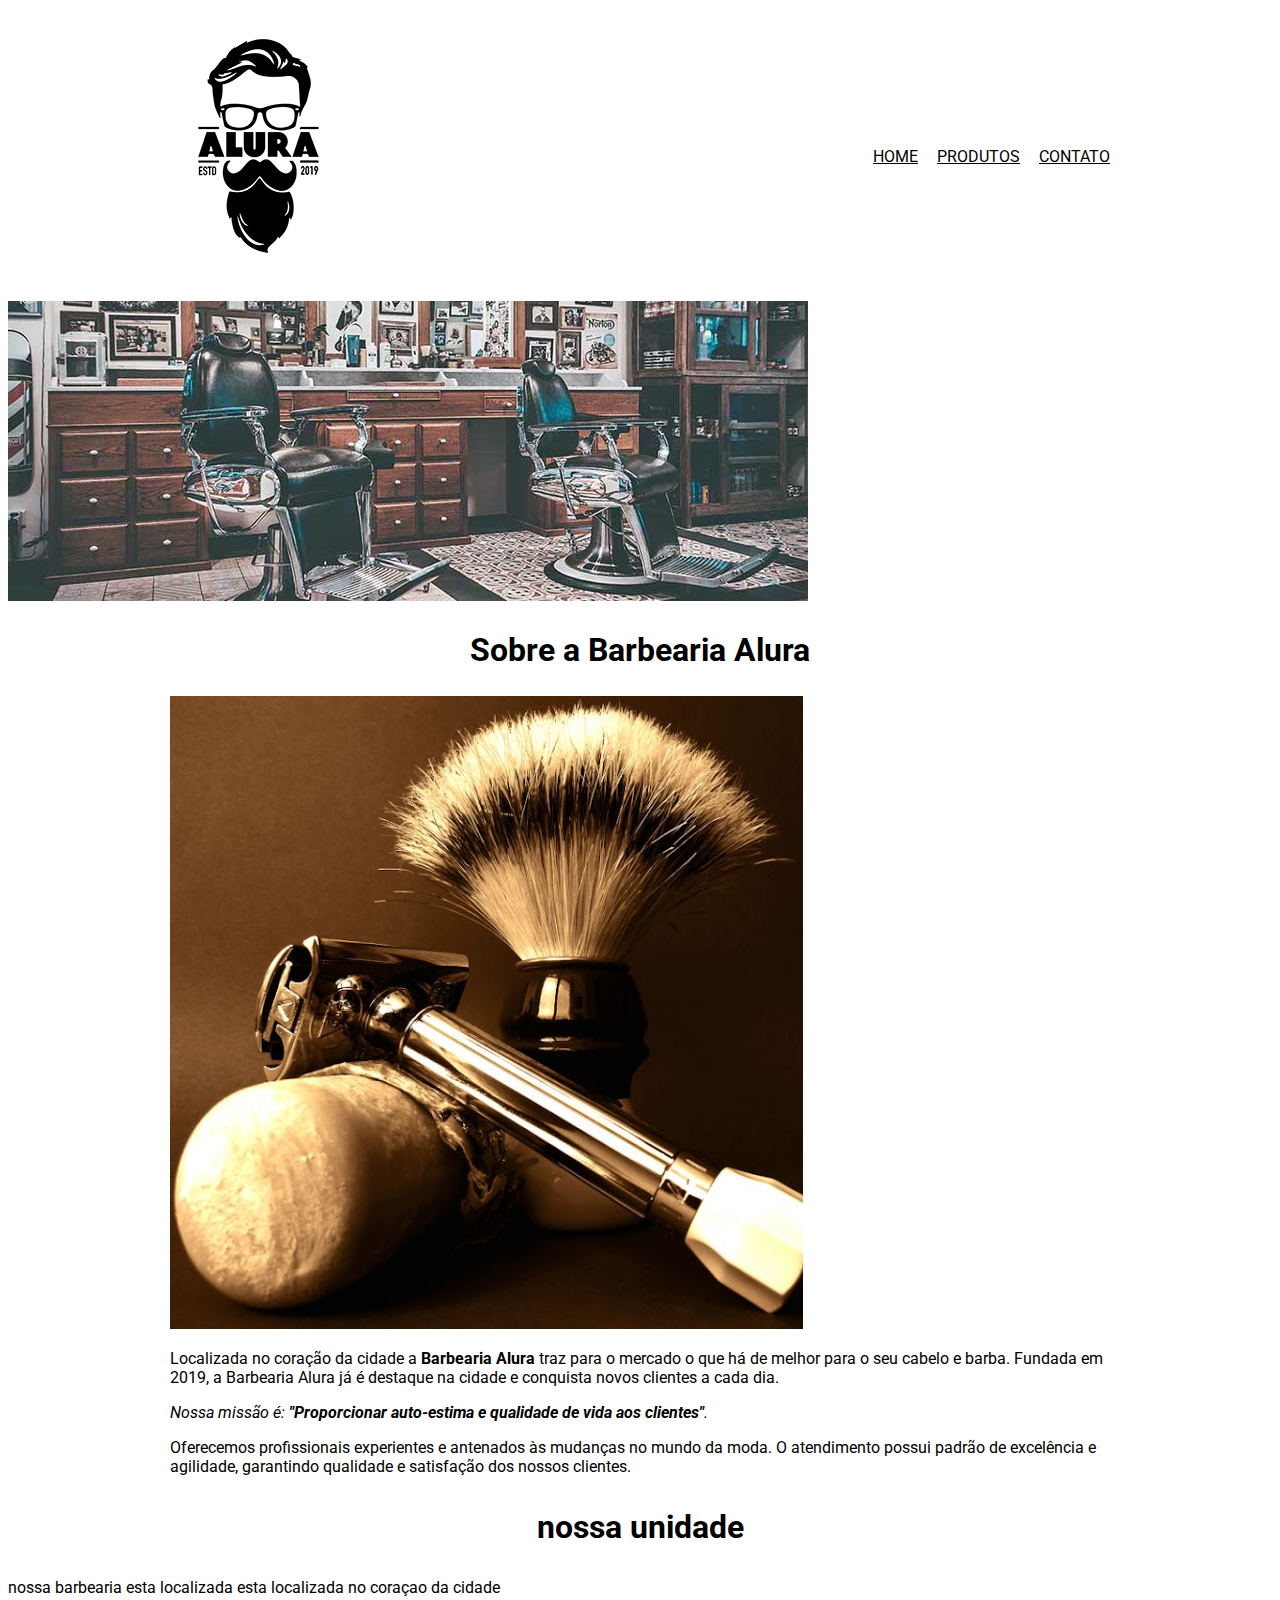
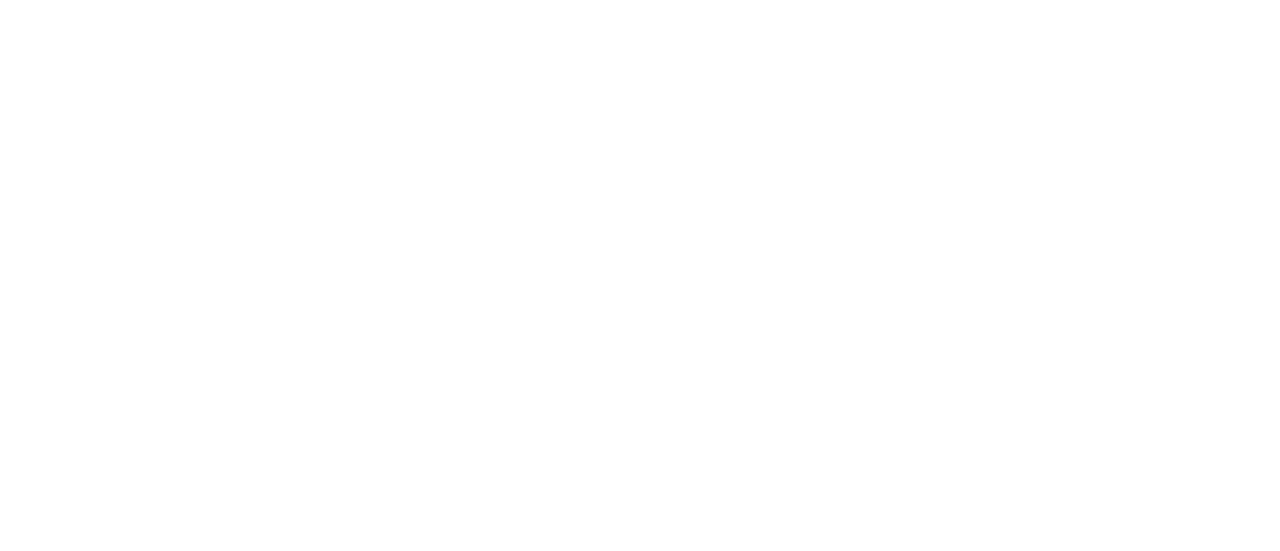
==== commit ec99b3b3: "Update index.html" ====
--- a/index.html
+++ b/index.html
@@ -73,4 +73,4 @@
 			<P class="copyright">&copy; criado por Yasmim - 2025</P> 
 			</footer>
 	</body>
-</html>+</html>
--- a/style.css
+++ b/style.css
@@ -3,6 +3,7 @@
 body{
 	font-family: 'Roboto', sans-serif;
 }
+
 .banner {
 	width:100%;
 }
@@ -14,10 +15,14 @@
 	clear: left;
 }
 
-.principal p{
+.principal {
 margin: 0 0 1em;
+	background: #ffffff;
+	width: 940px;
+	margin: 0 auto;
 }
 
+.principal p{
 .principal strong{
 	font-weight: bold;
 }
--- a/style.css
+++ b/style.css
@@ -3,6 +3,7 @@
 body{
 	font-family: 'Roboto', sans-serif;
 }
+
 .banner {
 	width:100%;
 }
@@ -14,10 +15,14 @@
 	clear: left;
 }
 
-.principal p{
+.principal {
 margin: 0 0 1em;
+	background: #ffffff;
+	width: 940px;
+	margin: 0 auto;
 }
 
+.principal p{
 .principal strong{
 	font-weight: bold;
 }
